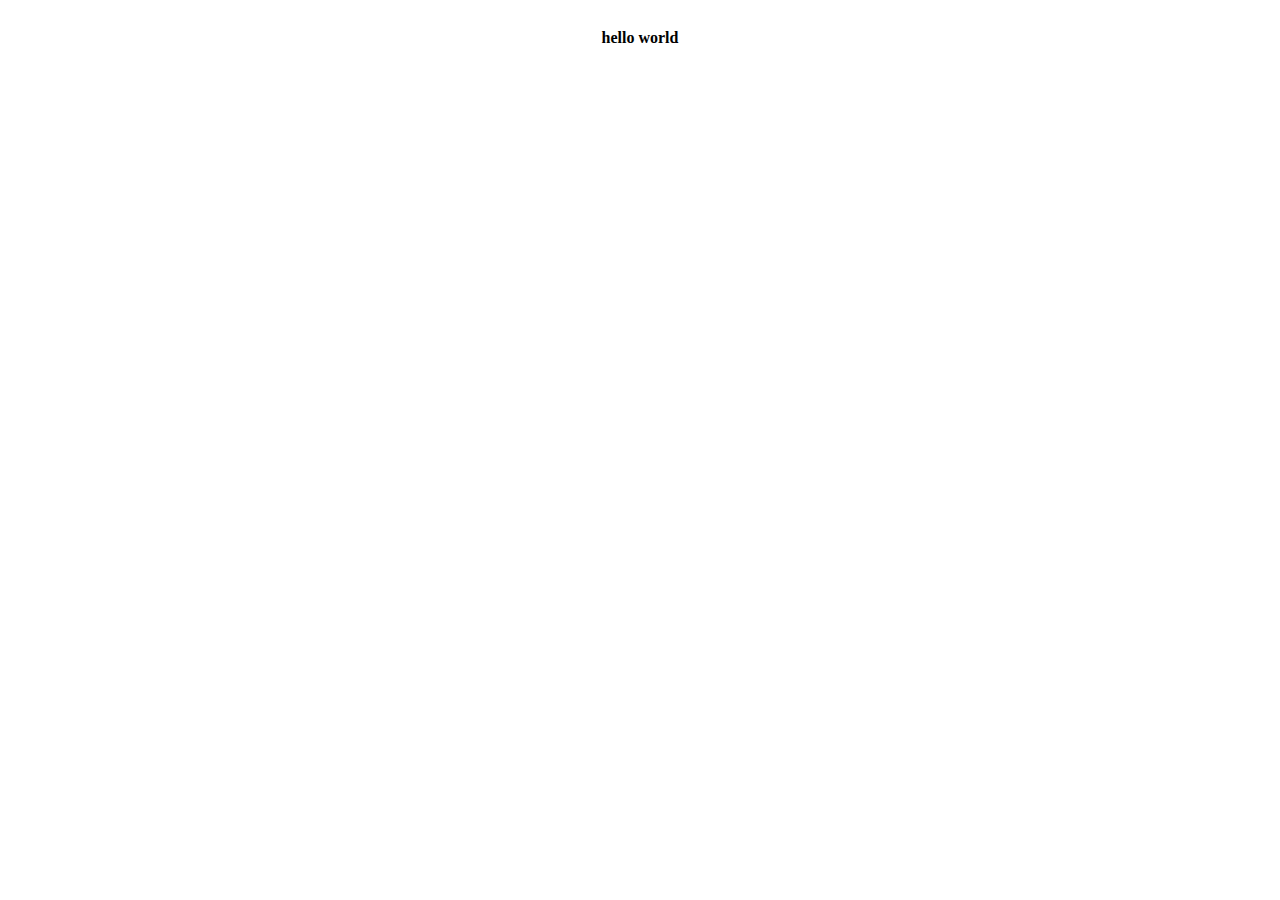
==== index.html @ 14bd4631 "first commit" ====
<!DOCTYPE html>
<html lang="en">
<head>
    <meta charset="UTF-8">
    <meta name="viewport" content="width=device-width, initial-scale=1.0">
    <title>Document</title>
</head>
<body style="display: flex;align-items: center;justify-content: center;">
    <div>
        <h4>hello world</h4>
    </div>
</body>
</html>
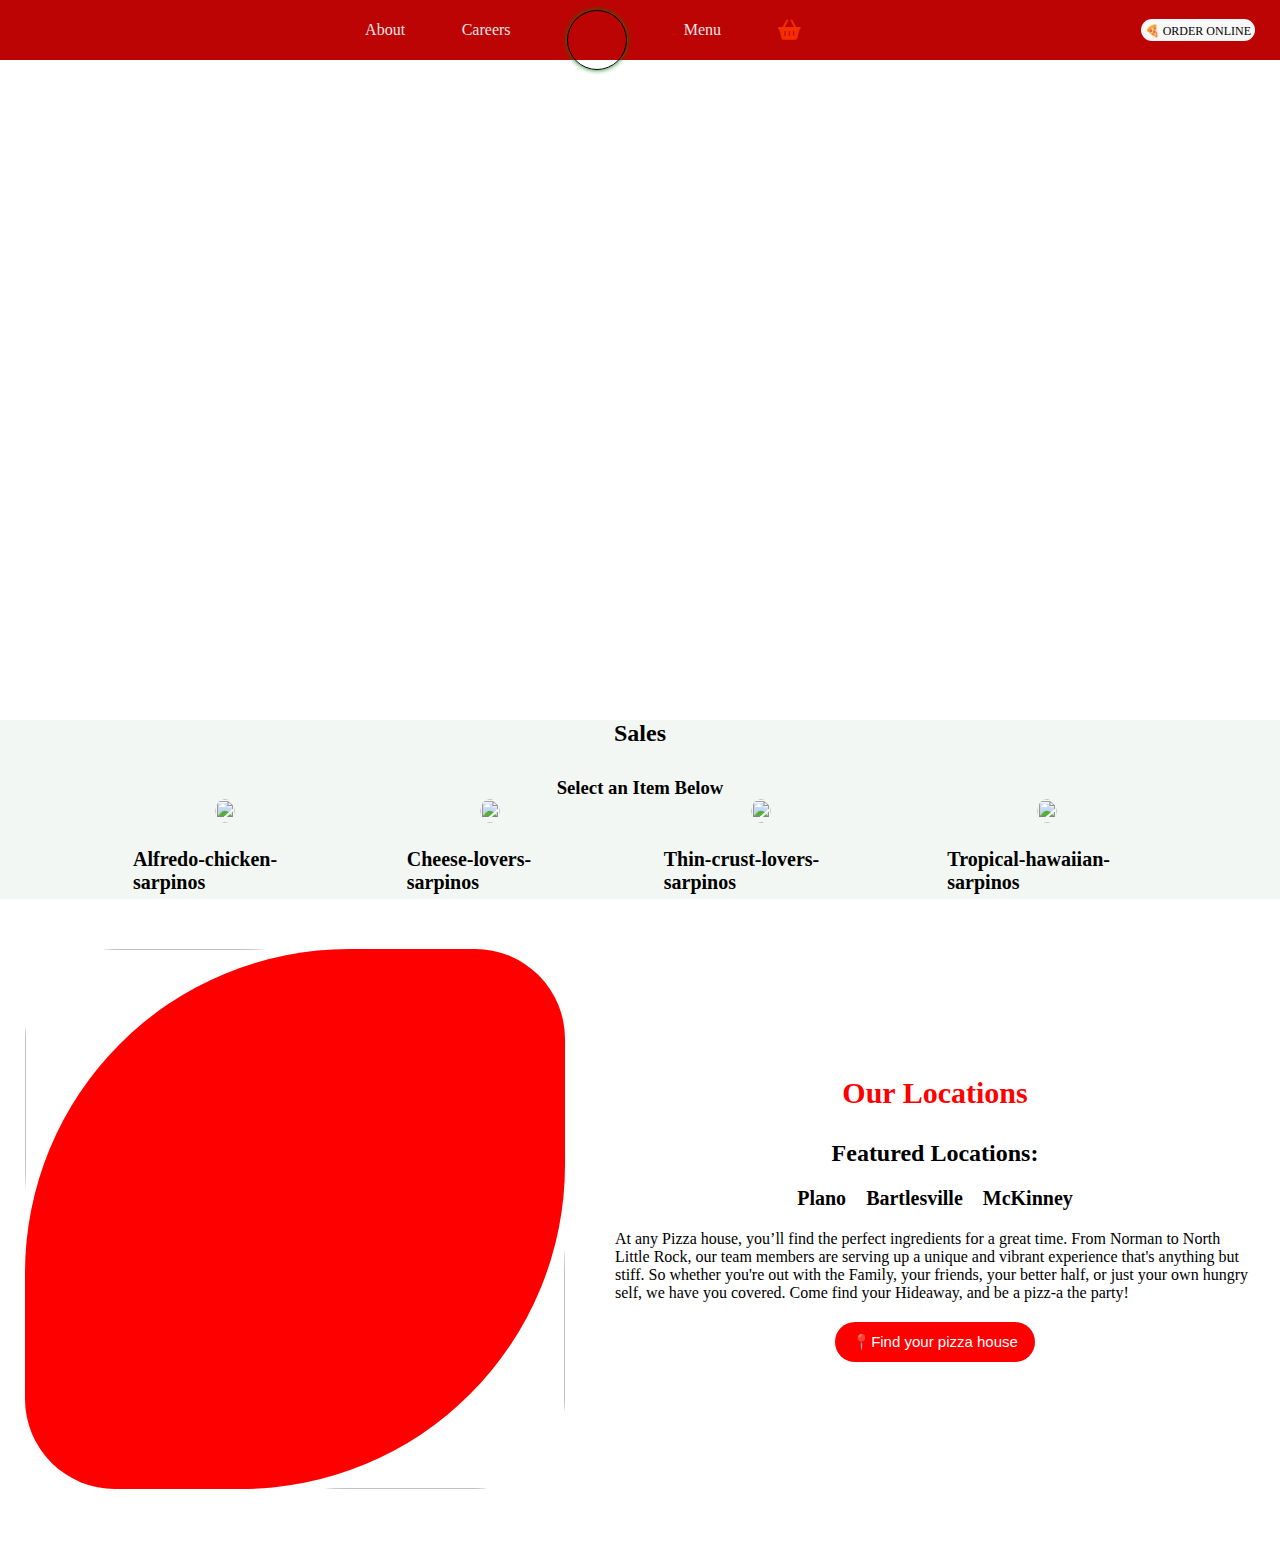
==== commit 3977c666: "Add files via upload" ====
--- a/index.html
+++ b/index.html
@@ -1,13 +1,614 @@
-<!DOCTYPE html>
-<html lang="en">
-<head>
-    <meta charset="UTF-8">
-    <meta name="viewport" content="width=device-width, initial-scale=1.0">
-    <title>Document</title>
-</head>
-<body style="display: flex;align-items: center;justify-content: center;">
-    <div>
-        <h4>hello world</h4>
-    </div>
-</body>
+<!DOCTYPE html>
+<html lang="en">
+<head>
+    <meta charset="UTF-8">
+    <meta name="viewport" content="width=device-width, initial-scale=1.0">
+    <title>Document</title>
+    <link rel="stylesheet" href="style.css">
+    <link rel="stylesheet" href="madia.css">
+    <link rel="stylesheet" href="https://cdnjs.cloudflare.com/ajax/libs/font-awesome/6.4.2/css/all.min.css">
+
+</head>
+<body>
+    <header id="header">
+        <nav id="nav">
+            <div></div>
+            <div id="manu"> 
+                <div class="about">About</div>
+                <div class="Careers">Careers</div>
+                <div id="header-cover-image"></div>
+                <div class="Menu">Menu</div>
+                <div id="basket-shopping"><i class="fa-solid fa-basket-shopping basket-shopping"></i></div>
+            </div>
+            <div id="Order">
+                <p3 id="order">🍕 ORDER ONLINE</p3>
+            </div>
+        </nav>
+
+        <div id="basket-shopping1"><i class="fa-solid fa-basket-shopping basket-shopping"></i></div>
+
+        <nav id="nav1">
+            <div id="menu"><i class="fa-solid fa-bars"></i></div>
+            <div id="header-cover-image1"></div>
+            <div id="Order1">
+                <p id="order">🍕 ORDER ONLINE</p>
+                <p id="order1">🍕</p>
+            </div>
+        </nav>
+        <div id="burger-menu">
+                <ul id="burger-menu-container">
+                    <li class="About">About</li>
+                    <li class="Careers">Careers</li>
+                    <li class="Menu">Menu</li>
+                </ul>
+        </div>
+
+        
+
+    </header>
+
+    <main>
+
+        <!-- <div id="basket-container"></div>
+            <div id="titel-Product">
+                <div>
+                    <label for="input-addres">Enter your Address:</label>
+                    <input type="Enter your Address" id="input-addres">
+                </div>
+                <p>Total Prise: <span id="Total-Prise"></span></p>
+                <p>Total quantity: <span id="Total-quantity"></span></p>
+            </div>
+            <div id="empti"></div>
+            <div id="Product-container">
+                <div class="Product-div">
+                    <div class="src-basket"></div>
+                    <p class="name-Product">pizza </p>
+                    <p><span id="prise-Product">25</span>₾</p>
+                    <p class="name-Product">X </p>
+                </div>
+            </div>
+        </div> -->
+
+
+        <!--  -->
+        <section id="menuSection">
+            <h2>Sales</h2>
+            <div id="salepizzamain">
+                <h3>Select an Item Below</h3>
+                <div id="salepizzas">
+                    <div class="salesdiv salesdiv1">
+                        <p id="p"><img src="/image/alfredo-chicken-sarpinos-static.jpg" alt="" class="image"></p>
+                        <p class="name-of-salepizza">Alfredo-chicken-sarpinos</p>
+                    </div>
+                    <div class="salesdiv salesdiv2">
+                        <p id="p"><img src="/image/cheese-lovers-sarpinos-static.jpg" alt="" class="image"></p>
+                        <p class="name-of-salepizza">Cheese-lovers-sarpinos</p>
+                    </div>
+                    <div class="salesdiv salesdiv3">
+                        <p id="p"><img src="/image/thin-crust-lovers-sarpinos-static.jpg" alt="" class="image"></p>
+                        <p class="name-of-salepizza">Thin-crust-lovers-sarpinos</p>
+                    </div>
+                    <div class="salesdiv salesdiv4">
+                        <p id="p"><img src="/image/tropical-hawaiian-sarpinos-static.jpg" alt="" class="image"></p>
+                        <p class="name-of-salepizza">Tropical-hawaiian-sarpinos</p>
+                    </div>
+                </div>
+            </div>
+        </section>
+        <section id="pizzeriaSection">
+            <div id="pizzeriaImg">
+                <img src="/image/pizzeria.gif" alt="">
+            </div>
+            <div id="pizzeriaSectionDiv">
+                <div id="pizzeriaSectionDiv1">
+                    <h1>Our Locations</h1>
+                    <div class="lineDiv2"></div>
+                    <div class="lineDiv2"></div>
+                </div>
+                <h2>Featured Locations:</h2>
+                <div id="pizzeriaSectionDiv2">
+                    <p>Plano</p>
+                    <p>Bartlesville</p>
+                    <p>McKinney</p>
+                </div>
+                <p>At any Pizza house, you’ll find the perfect ingredients for a great time.  From Norman to North Little Rock, our team members are serving up a unique and vibrant experience that's anything but stiff. So whether you're out with the Family, your friends, your better half, or just your own hungry self, we have you covered. Come find your Hideaway, and be a pizz-a the party!</p>
+                <button>📍Find your pizza house</button>
+            </div>
+        </section>
+
+        <!-- manu -->
+        <div id="main-manu-div">
+            <aside id="menu-choice">
+                <ul>
+                    <li id="all-mapping">All</li>
+                    <li id="vegetarian-mapping">Vegetarian</li>
+                    <li id="fasting-mapping">Fasting Food</li>
+                    <li id="create-your-own">Create your own</li>
+                </ul>
+            </aside> 
+
+            <aside id="search-container">
+                <div id="prise-sort">
+                    <input id="min-price" type="number" placeholder="min-price">
+                    <input id="max-price" type="number" placeholder="max-prise">
+                    <i style="border: 1px solid black;padding: 3px; border-radius: 5px;" class="fa-solid fa-right-long prise-arrow"></i>
+                </div>
+
+                <div id="search-div">
+                  <input id="search" type="text" placeholder="search">
+                  <i class="fa-solid fa-magnifying-glass search-Btn"></i>
+                </div>
+            </aside>
+            
+            <div id="container-menu">
+
+                <div class="pizza-card">
+                    <div class="pizza-card-img"></div>
+                    <p class="image-url">'url(/image/alfredo-chicken-sarpinos-static.jpg)'</p>
+                    <h1 class="name-of-btn name-of-btn1">Alfredo Chicken Pizza</h1>
+                    <p>Lorem ipsum dolor sit amet consectetur, adipisicing elit. Autem expedita, illum cum excepturi reiciendis voluptate necess</p>
+                    <h4>$<span class="pizza-price prise-of-btn" >30</span></h4>
+                    <div class="card-link-div">
+                        <button class="order">Order</button>
+                        <a href="#" >More info</a>   
+                    </div>
+                </div>
+
+                <div class="pizza-card">
+                    <div class="pizza-card-img"></div>
+                    <p class="image-url">'url(/image/BLT-sarpinos-static.jpg)'</p>
+                    <h1 class="name-of-btn name-of-btn1">BLT Pizza</h1>
+                    <p>Lorem ipsum dolor sit amet consectetur, adipisicing elit. Autem expedita, illum cum excepturi reiciendis voluptate necess</p>
+                    <h4>$<span class="pizza-price prise-of-btn">20</span></h4>
+                    <div class="card-link-div">
+                        <button class="order">Order</button>
+                        <a href="#">More info</a>   
+                    </div>
+
+                </div>
+
+                <div class="pizza-card">
+                    <div class="pizza-card-img"></div>
+                    <p class="image-url">'url(/image/cheese-bonanza-sarpinos-static.jpg)'</p>
+                    <h1 class="name-of-btn name-of-btn1">Cheese Bonanza Pizza</h1>
+                    <p>Lorem ipsum dolor sit amet consectetur, adipisicing elit. Autem expedita, illum cum excepturi reiciendis voluptate necess</p>
+                    <h4>$<span class="pizza-price prise-of-btn">50</span></h4>
+                    <div class="card-link-div">
+                        <button class="order">Order</button>
+                        <a href="#">More info</a>   
+                    </div>
+
+                </div>
+
+                <div class="pizza-card">
+                    <div class="pizza-card-img"></div>
+                    <p class="image-url">'url(/image/cheese-lovers-sarpinos-static.jpg)'</p>
+                    <h1 class="name-of-btn name-of-btn1">Cheese Lovers Pizza</h1>
+                    <p>Lorem ipsum dolor sit amet consectetur, adipisicing elit. Autem expedita, illum cum excepturi reiciendis voluptate necess</p>
+                    <h4>$<span class="pizza-price prise-of-btn">60</span></h4>
+                    <div class="card-link-div">
+                        <button class="order">Order</button>
+                        <a href="#">More info</a>   
+                    </div>
+                </div>
+
+
+                <div class="pizza-card">
+                    <div class="pizza-card-img"></div>
+                    <p class="image-url">'url(/image/margherita-sarpinos-static.jpg)'</p>
+                    <h1 class="name-of-btn name-of-btn1">Margherita Pizza</h1>
+                    <p>Lorem ipsum dolor sit amet consectetur, adipisicing elit. Autem expedita, illum cum excepturi reiciendis voluptate necess</p>
+                    <h4>$<span class="pizza-price prise-of-btn">40</span></h4>
+                    <div class="card-link-div">
+                        <button class="order">Order</button>
+                        <a href="#">More info</a>   
+                    </div>
+
+                </div>
+
+                <div class="pizza-card">
+                    <div class="pizza-card-img"></div>
+                    <p class="image-url">'url(/image/new-york-deli-sarpinos-static.jpg)'</p>
+                    <h1 class="name-of-btn name-of-btn1">New York Deli Pizza</h1>
+                    <p>Lorem ipsum dolor sit amet consectetur, adipisicing elit. Autem expedita, illum cum excepturi reiciendis voluptate necess</p>
+                    <h4>$<span class="pizza-price prise-of-btn">80</span></h4>
+                    <div class="card-link-div">
+                        <button class="order">Order</button>
+                        <a href="#">More info</a>   
+                    </div>
+
+                </div>
+
+                <div class="pizza-card">
+                    <div class="pizza-card-img"></div>
+                    <p class="image-url">'url(/image/ranch-style-chicken-sarpinos-static.jpg)'</p>
+                    <h1 class="name-of-btn name-of-btn1">Ranch Style Chicken Pizza</h1>
+                    <p>Lorem ipsum dolor sit amet consectetur, adipisicing elit. Autem expedita, illum cum excepturi reiciendis voluptate necess</p>
+                    <h4>$<span class="pizza-price prise-of-btn">50</span></h4>
+                    <div class="card-link-div">
+                        <button class="order">Order</button>
+                        <a href="#">More info</a>   
+                    </div>
+
+                </div>
+
+                <div class="pizza-card">
+                    <div class="pizza-card-img"></div>
+                    <p class="image-url">'url(/image/santorini-sarpinos-static.jpg)'</p>
+                    <h1 class="name-of-btn name-of-btn1">Santorini Pizza</h1>
+                    <p>Lorem ipsum dolor sit amet consectetur, adipisicing elit. Autem expedita, illum cum excepturi reiciendis voluptate necess</p>
+                    <h4>$<span class="pizza-price prise-of-btn">35</span></h4>
+                    <div class="card-link-div">
+                        <button class="order">Order</button>
+                        <a href="#">More info</a>   
+                    </div>
+
+                </div>
+
+                <div class="pizza-card">
+                    <div class="pizza-card-img"></div>
+                    <p class="image-url">'url(/image/sorrento-delight-sarpinos-static.jpg)'</p>
+                    <h1 class="name-of-btn name-of-btn1">Sorrento Delight Pizza</h1>
+                    <p>Lorem ipsum dolor sit amet consectetur, adipisicing elit. Autem expedita, illum cum excepturi reiciendis voluptate necess</p>
+                    <h4>$<span class="pizza-price prise-of-btn">60</span></h4>
+                    <div class="card-link-div">
+                        <button class="order">Order</button>
+                        <a href="#">More info</a>   
+                    </div>
+
+                </div>
+
+                <div class="pizza-card">
+                    <div class="pizza-card-img"></div>
+                    <p class="image-url">'url(/image/thin-crust-lovers-sarpinos-static.jpg)'</p>
+                    <h1 class="name-of-btn name-of-btn1">Thin Crust Lovers Pizza</h1>
+                    <p>Lorem ipsum dolor sit amet consectetur, adipisicing elit. Autem expedita, illum cum excepturi reiciendis voluptate necess</p>
+                    <h4>$<span class="pizza-price prise-of-btn">25</span></h4>
+                    <div class="card-link-div">
+                        <button class="order">Order</button>
+                        <a href="#">More info</a>   
+                    </div>
+
+                </div>
+
+                <div class="pizza-card">
+                    <div class="pizza-card-img"></div>
+                    <p class="image-url">'url(/image/tropical-hawaiian-sarpinos-static.jpg)'</p>
+                    <h1 class="name-of-btn name-of-btn1">Tropical Hawaiian Pizza</h1>
+                    <p>Lorem ipsum dolor sit amet consectetur, adipisicing elit. Autem expedita, illum cum excepturi reiciendis voluptate necess</p>
+                    <h4>$<span class="pizza-price prise-of-btn">55</span></h4>
+                    <div class="card-link-div">
+                        <button class="order">Order</button>
+                        <a href="#">More info</a>   
+                    </div>
+
+                </div>
+
+                <div class="pizza-card">
+                    <div class="pizza-card-img" ></div>
+                    <p class="image-url">'url(/image/vegetarian-sarpinos-static.jpg)'</p>
+                    <h1 class="name-of-btn name-of-btn1">Vegetarian Pizza</h1>
+                    <p>Lorem ipsum dolor sit amet consectetur, adipisicing elit. Autem expedita, illum cum excepturi reiciendis voluptate necess</p>
+                    <h4>$<span class="pizza-price prise-of-btn">25</span></h4>
+                    <div class="card-link-div">
+                        <button class="order">Order</button>
+                        <a href="#">More info</a>   
+                    </div>
+
+                </div>
+            </div> 
+        </div>
+        <div id="pizza-description-container">
+            <div id="img-description"></div>
+
+            <div id="description-intro">
+               <h1 id="name-description" class="name-of-btn">dhbjshdcb </h1>
+                
+               <p id="title-description" >Lorem ipsum dolor sit amet consectetur adipisicing elit. Cumque incidunt porro, quo ullam temporibus placeat eius eligendi voluptatem quia quod amet. Totam expedita tempora, volup</p>
+                
+                <h4>Price: <span id="desc-price" class="prise-of-btn">55555</span></h4>
+
+                <div id="pizza-size">
+                    <div class="pizza-zoom">8</div>
+                    <div class="pizza-zoom">10</div>
+                    <div class="pizza-zoom">12</div>
+                </div>
+
+                <ul id="pizza-description-lists">
+                    <li>Calories: <span id="Calories">300</span> Cals</li>
+                    <li>Fat Cals: <span id="fat-cals">148.33</span> Cals</li>
+                    <li>Saturated Cals: <span id="saturated-cals">55</span> Cals</li>
+                    <li>Saturated Fat: <span id="saturated-fat">0.4</span> g</li>
+                    <li>Trans Fat: <span id="trans-fat">8</span> g</li>
+                </ul>  
+                <p><button id="order-btn" class="order">Order</button></p>
+                <p class="image-url"></p>
+            </div>
+        </div>
+        <!-- ///////////create-own-container///////// -->
+        <div id="create-own-container">
+            <div id="dough">
+    
+                 <div id="lori-div">
+                    <img class="lori lori1" src="/image/ingredients - lori.png" alt="">
+                    <img class="lori lori2" src="/image/ingredients - lori.png" alt="">
+                    <img class="lori lori3" src="/image/ingredients - lori.png" alt="">
+                    <img class="lori lori4" src="/image/ingredients - lori.png" alt="">
+                    <img class="lori lori5" src="/image/ingredients - lori.png" alt="">
+                 
+                </div>  
+    
+                <div id="mashroom-div">
+                    <img class="mashroom mashroom1" src="/image/ingredients -mashroom.png" alt="">
+                    <img class="mashroom mashroom2" src="/image/ingredients -mashroom.png" alt="">
+                    <img class="mashroom mashroom3" src="/image/ingredients -mashroom.png" alt="">
+                    <img class="mashroom mashroom4" src="/image/ingredients -mashroom.png" alt="">
+                    <img class="mashroom mashroom5" src="/image/ingredients -mashroom.png" alt="">
+    
+                </div>
+    
+                <div id="peperoni-div">
+                    <img class="peperoni peperoni1" src="/image/ingredients -meet.png" alt="">
+                    <img class="peperoni peperoni2" src="/image/ingredients -meet.png" alt="">
+                    <img class="peperoni peperoni3" src="/image/ingredients -meet.png" alt="">
+                    <img class="peperoni peperoni4" src="/image/ingredients -meet.png" alt="">
+                    
+                </div>
+    
+                <div id="tomato-div">
+                    <img class="tomato tomato1" src="/image/ingredients -tomato.png" alt="">
+                    <img class="tomato tomato2" src="/image/ingredients -tomato.png" alt="">
+                    <img class="tomato tomato3" src="/image/ingredients -tomato.png" alt="">
+                    <img class="tomato tomato4" src="/image/ingredients -tomato.png" alt="">
+                    <img class="tomato tomato5" src="/image/ingredients -tomato.png" alt="">
+                    <img class="tomato tomato6" src="/image/ingredients -tomato.png" alt="">
+                    <img class="tomato tomato7" src="/image/ingredients -tomato.png" alt="">
+                    <img class="tomato tomato8" src="/image/ingredients -tomato.png" alt="">
+                </div>
+    
+                <div id="vegetable-div">
+                    <img class="vegetable vegetable1" src="/image/ingredients -vegetable.png" alt="">
+                    <img class="vegetable vegetable2" src="/image/ingredients -vegetable.png" alt="">
+                    <img class="vegetable vegetable3" src="/image/ingredients -vegetable.png" alt="">
+                    <img class="vegetable vegetable4" src="/image/ingredients -vegetable.png" alt="">
+                    <img class="vegetable vegetable5" src="/image/ingredients -vegetable.png" alt="">
+                </div>
+    
+                <div id="onion-div">
+                    <img class="onion onion1" src="/image/ingredients -onion.png" alt="">
+                    <img class="onion onion2" src="/image/ingredients -onion.png" alt="">
+                    <img class="onion onion3" src="/image/ingredients -onion.png" alt="">
+                    <img class="onion onion4" src="/image/ingredients -onion.png" alt="">
+                    <img class="onion onion5" src="/image/ingredients -onion.png" alt="">
+                </div>
+    
+    
+                <div id="oregano-div">
+                    <img class="oregano oregano1" src="/image/ingredients -oregano.png" alt="">
+                    <img class="oregano oregano2" src="/image/ingredients -oregano.png" alt="">
+                    <img class="oregano oregano3" src="/image/ingredients -oregano.png" alt="">
+                    <img class="oregano oregano4" src="/image/ingredients -oregano.png" alt="">
+                    <img class="oregano oregano5" src="/image/ingredients -oregano.png" alt="">
+                    <img class="oregano oregano6" src="/image/ingredients -oregano.png" alt="">
+                </div>
+    
+            </div>
+    
+            <div id="check-ingredients">
+    
+                <h2>Total prise: <span id="total-ingredient-prise" >0</span> $</h2>
+                <div>
+                    <input class="ingredients-check" id="peperoniInp" type="checkbox" value="1">
+                    <label for="peperoniInp">Peperoni <span>10</span>$</label>
+                </div>
+               
+                <div>
+                    <input class="ingredients-check" id="hamInp" type="checkbox"  value="2">
+                    <label for="hamInp">Ham <span>9</span>$</label>
+                </div>
+               
+                <div>
+                    <input class="ingredients-check" id="tomatoinp" type="checkbox"  value="3">
+                    <label for="tomatoinp">Tomato <span>3</span>$</label>
+                </div>
+                
+                <div>
+                    <input class="ingredients-check" id="vegetableInp" type="checkbox"  value="4">
+                    <label for="vegetableInp">Vegetables <span>2</span>$</label>
+                </div>
+               
+                <div>
+                    <input class="ingredients-check" id="onionIpn" type="checkbox"  value="5">
+                    <label for="onionIpn">Onion <span>1</span>$</label>
+                </div>
+                
+                <div>
+                    <input class="ingredients-check" id="mashroomInp" type="checkbox"  value="6">
+                    <label for="mashroomInp">Mashrooms <span>3</span>$</label> 
+                </div>
+                
+                <div>
+                    <input class="ingredients-check" id="oreganoInp" type="checkbox"  value="7">
+                    <label for="oreganoInp">Oregano <span>2</span>$</label>   
+                </div>
+                
+                <button>Order</button>
+    
+            </div>
+        </div>
+        <!-- about ----------------------------------------------------------------------------->
+
+        <div id="about-container">
+            <div id="restourant-about">
+                <h1>PIZZA HOUSE</h1>
+                <div>
+                    <div id="img-tbilisi-rest"></div>
+                    <h3>Tbilisi</h3>
+                    <p> <i class="fa-solid fa-location-dot"></i> Georgia,Tbilisi, Chavchavadze Avenue #2</p>
+                    <p><i class="fa-solid fa-mobile-screen-button"></i> +995 555 777 777</p> 
+                </div>
+                <hr class="hr">
+                <div>
+                    <div id="img-kutaisi-rest"></div>
+                    <h3>Kutaisi</h3>
+                    <p> <i class="fa-solid fa-location-dot"></i> Georgia,Kutaisi,Rustaveli Avenue #10</p>
+                    <p><i class="fa-solid fa-mobile-screen-button"></i> +995 555 333 333</p> 
+                </div>
+            </div>
+            <div>
+              <iframe src="https://www.google.com/maps/embed?pb=!1m18!1m12!1m3!1d2975.936319036794!2d44.767795276557166!3d41.76503077248505!2m3!1f0!2f0!3f0!3m2!1i1024!2i768!4f13.1!3m3!1m2!1s0x40446dbdf10984ed%3A0x8cbb1b6cfae77c7e!2sPizza%20house!5e0!3m2!1sen!2sge!4v1726158960981!5m2!1sen!2sge" width="600" height="550" class="map-rest" style="border:0;" allowfullscreen="" loading="lazy" referrerpolicy="no-referrer-when-downgrade"></iframe>
+            </div>
+        </div> 
+
+
+
+        <!-- careers -->
+        <section id="careers">
+            <div id="container1-carees">
+                <div id="titel">
+                    <h2>why us?</h2>
+                </div>
+                <div id="Six-reasons">
+                    <div class="reason reason1">
+                        <img src="/image/reason1.png" alt="reason1">
+                        <h4>Lorem ipsum dolor sit.</h4>
+                        <hr>
+                        <p> Lorem ipsum dolor sit amet consectetur, adipisicing elit. 
+                            Lorem ipsum dolor sit amet.
+                            Lorem ipsum dolor sit amet consectetur, adipisicing elit. 
+                            Lorem ipsum dolor sit amet.
+                            Lorem ipsum dolor sit amet consectetur, adipisicing elit. 
+                            Lorem ipsum dolor sit amet.
+                        </p>
+                    </div>
+                    <div class="reason reason2">
+                        <img src="/image/reason1.png" alt="reason1">
+                        <h4>Lorem ipsum dolor sit.</h4>
+                        <hr>
+                        <p> Lorem ipsum dolor sit amet consectetur, adipisicing elit. 
+                            Lorem ipsum dolor sit amet.
+                            Lorem ipsum dolor sit amet consectetur, adipisicing elit. 
+                            Lorem ipsum dolor sit amet.
+                            Lorem ipsum dolor sit amet consectetur, adipisicing elit. 
+                            Lorem ipsum dolor sit amet.
+                        </p>
+                    </div>
+                    <div class="reason reason3">
+                        <img src="/image/reason1.png" alt="reason1">
+                        <h4>Lorem ipsum dolor sit.</h4>
+                        <hr>
+                        <p> Lorem ipsum dolor sit amet consectetur, adipisicing elit. 
+                            Lorem ipsum dolor sit amet.
+                            Lorem ipsum dolor sit amet consectetur, adipisicing elit. 
+                            Lorem ipsum dolor sit amet.
+                            Lorem ipsum dolor sit amet consectetur, adipisicing elit. 
+                            Lorem ipsum dolor sit amet.
+                        </p>
+                    </div>
+                    <div class="reason reason4">
+                        <img src="/image/reason1.png" alt="reason1">
+                        <h4>Lorem ipsum dolor sit.</h4>
+                        <hr>
+                        <p> Lorem ipsum dolor sit amet consectetur, adipisicing elit. 
+                            Lorem ipsum dolor sit amet.
+                            Lorem ipsum dolor sit amet consectetur, adipisicing elit. 
+                            Lorem ipsum dolor sit amet.
+                            Lorem ipsum dolor sit amet consectetur, adipisicing elit. 
+                            Lorem ipsum dolor sit amet.
+                        </p>
+                    </div>
+                    <div class="reason reason5">
+                        <img src="/image/reason1.png" alt="reason1">
+                        <h4>Lorem ipsum dolor sit.</h4>
+                        <hr>
+                        <p> Lorem ipsum dolor sit amet consectetur, adipisicing elit. 
+                            Lorem ipsum dolor sit amet.
+                            Lorem ipsum dolor sit amet consectetur, adipisicing elit. 
+                            Lorem ipsum dolor sit amet.
+                            Lorem ipsum dolor sit amet consectetur, adipisicing elit. 
+                            Lorem ipsum dolor sit amet.
+                        </p>
+                    </div>
+                    <div class="reason reason6">
+                        <img src="/image/reason1.png" alt="reason1">
+                        <h4>Lorem ipsum dolor sit.</h4>
+                        <hr>
+                        <p> Lorem ipsum dolor sit amet consectetur, adipisicing elit. 
+                            Lorem ipsum dolor sit amet.
+                            Lorem ipsum dolor sit amet consectetur, adipisicing elit. 
+                            Lorem ipsum dolor sit amet.
+                            Lorem ipsum dolor sit amet consectetur, adipisicing elit. 
+                            Lorem ipsum dolor sit amet.
+                        </p>
+                    </div>
+                </div>
+            </div>
+
+            <div id="container2-carees">
+                <div id="child-container">
+                    <div class="team team1"></div>
+                    <div class="team team2"></div>
+                    <div class="team team3"></div>
+                    <div class="team team4"></div>
+                    <div class="team team5"></div>
+                    <div class="team team6"></div>
+                    <div class="team team7"></div>
+                    <div class="team team8"></div>
+                    <div class="team team9"></div>
+                    <div class="team team10"></div>
+                    <div class="team team11"></div>
+                    <div class="team team12"></div>
+                    <div class="team team13"></div>
+                    <div class="team team14"></div>
+                    <div class="team team15"></div>
+                </div>
+            </div>
+
+            <div id="container3-carees">
+
+                <form id="form-caree">
+                    <input type="text" placeholder="Name:" id="input-Name" class="input">
+                    <input type="text" placeholder="Surname" id="input-Surname" class="input">
+                    <input type="text" placeholder="Phone" id="input-Phone" class="input">
+                    <input type="email" placeholder="email" id="input-email" class="input">
+                    <input type="file"  id="input-file">
+                </form>
+
+                <div id="user-date">
+                    <p>User name: <span id="user-name" class="user"> . . .</span></p>
+                    <p>User surname: <span id="user-surname" class="user"> . . .</span></p>
+                    <p>User Phone: <span id="user-phone" class="user"> . . .</span></p>
+                    <p>User Email: <span id="user-email" class="user"> . . .</span></p>
+                    <button id="career-btn">Submit</button>
+
+                </div>
+
+            </div>
+
+        </section>
+    </main>
+    <footer>
+        <!-- <div id="reg2">
+
+        </div>    
+        <div id="register">
+            <div id="footinput">
+                <div>
+                    <input type="text" placeholder="First Name" id="frstnm">
+                </div>
+                <div>
+                    <input type="text" placeholder="Last Name" id="lstnm">
+                </div>
+                <div>
+                    <input type="email" placeholder="Email:" id="">
+            </div>
+            <button id="btn">Sign Up</button>
+        </div>
+    </footer> -->
+
+
+    
+    <script src="https://kit.fontawesome.com/f92b8a59a0.js" crossorigin="anonymous"></script>
+    <script src="script.js"> </script>
+</body>
 </html>--- a/style.css
+++ b/style.css
@@ -0,0 +1,1390 @@
+@import url('https://fonts.googleapis.com/css2?family=Lilita+One&display=swap');
+
+*{
+    margin: 0;
+    padding: 0;
+    box-sizing: border-box;
+}
+
+body{
+    width: 100%;
+    display: flex;
+    flex-direction: column;
+    align-items: center;
+    /* justify-content:space-around; */
+}
+
+main{
+    width: 100%;
+    display: flex;
+    flex-direction: column;
+    justify-content: center;
+    align-items: center;
+    /* margin: 20px; */
+    /* max-width:1200px; */
+}
+/* sylt header */
+
+#header{
+    background-image: url(/image/pizzeria.gif);
+    background-position:bottom;
+    background-repeat: no-repeat;
+    background-size: cover;
+    height: 80vh;
+    width: 100%;
+    position: relative;
+    
+}
+
+/*  */
+
+
+
+#nav{
+    display: flex;
+    align-items: center;
+    justify-content:space-between;
+    background-color: #bd0404;
+    padding:0 25px;
+    /* position: relative;
+    height: 9vh; */
+    /* display: none; */
+}
+
+#manu{
+    width: 40%;
+    display: flex;
+    align-items: center;
+    justify-content: space-around;
+    color: #e7e4e3;
+    /* gap: 30px; */
+}
+
+.about{
+    cursor: pointer;
+}
+
+.Careers{
+    cursor: pointer;
+}
+
+.Menu{
+    cursor: pointer;
+}
+
+#header-cover-image{
+    cursor: pointer;
+}
+
+#basket-shopping{
+    color: #ffffff;
+    cursor: pointer;
+}
+
+#basket-shopping1{
+    cursor: pointer;
+    position: absolute;
+    right: 15px;
+    top: 70px;
+    color: #ffffff;
+    font-size: 30px;
+    display: none;
+}
+
+/* .basket-shopping{
+    color: #ffffff;
+} */
+
+
+
+#Order{
+    padding:2px;
+    background-color: #f8f8f8;
+    cursor: pointer;
+    border-radius: 2rem;
+    transition: 0.5s;
+}
+
+#Order:hover{
+    transform: scale(1.1);
+    box-shadow: 2px 2px 10px #008000;
+}
+
+#order{
+    margin: 2px;
+    cursor: pointer;
+    font-size: 12px;
+}
+
+#order1{
+    margin: 2px;
+    cursor: pointer;
+    font-size: 12px;
+    display: none;
+}
+
+#header-cover-image{
+    width: 60px;
+    height: 60px;
+    background-image: url(/image/logo1.png);
+    background-repeat: no-repeat;
+    background-position:center;
+    background-size: cover;
+    transform: translateY(10px);
+    border: 1px solid black;
+    box-shadow: 0 0 5px #008000;
+    border-radius: 50%;
+    transition:transform 0.5s;
+    cursor: pointer;
+}
+
+#header-cover-image:hover{
+    transform: translateY(5px);
+    border: 2px solid #008000;
+    box-shadow: 0 0 5px #008000;
+    border-radius: 50%;
+}
+
+/* nav1 */
+#nav1{
+    display: flex;
+    align-items: center;
+    justify-content:space-between;
+    background-color: #bd0404;
+    padding:0 25px;
+    
+    display: none;
+}
+
+
+
+/* bascket */
+
+#basket-container{
+    width: 100%;
+    background-color: #e7e4e3;
+    display: flex;
+    flex-direction: column;
+    display: none;
+
+}
+
+#titel-Product{
+    display: flex;
+    width: 100%;
+    align-items: center;
+    justify-content: space-around;
+    margin: 10px;
+
+
+}
+
+.Product-div{
+    margin: 10px 0;
+    display: flex;
+    align-items: center;
+    gap: 50px;
+    width: 100%;
+    /* height: 100px; */
+    /* justify-content:space-evenly; */
+}
+
+#empti{
+    margin: 5px 0;
+    width: 100%;
+    height: 5vh;
+    background-color: #000000;
+}
+
+
+#Product-container .Product-div img{
+    width: 10%;
+}
+
+
+.src-basket{
+    background-image: url(/image/cheese-bonanza-sarpinos-static.jpg);
+    background-position: center;
+    background-size: cover;
+    background-repeat: no-repeat;
+    width: 20px;
+    height: 20px;
+}
+
+
+
+/*  */
+
+#burger-menu{
+    display: none;
+}
+
+
+#burger-menu-container{
+    display: flex;
+    flex-direction: column;
+    gap: 10px;
+    position: absolute;
+    left: 0;
+    top: 60px;
+    left: 8px;
+    background-color: hsl(0, 0%, 100%);
+    padding: 7px 14px;
+    list-style: none;
+    width: 100px;
+    text-align: start;
+    
+}
+
+/* #burger-menu-container li{
+    color: #681b0a;
+} */
+
+
+#burger-menu-container li{
+    padding: 5px;
+    background-color: #e2b8af;
+
+    border-radius: 2px;
+    color: #681b0a;
+}
+#menu{
+    color: #0c0404;
+    font-size: 15px;
+    padding: 4px;
+    border-radius: 1px;
+    background-color: hsl(0, 0%, 100%);
+}
+
+#menu:hover{
+    transform: scale(1.1);
+    box-shadow: 2px 2px 5px #008000;
+}
+
+#header-cover-image1{
+    width: 60px;
+    height: 60px;
+    background-image: url(/image/logo1.png);
+    background-repeat: no-repeat;
+    background-position:center;
+    background-size: cover;
+    margin-left:30px;
+    transform: translateY(10px);
+    border: 1px solid black;
+    box-shadow: 0 0 5px #008000;
+    border-radius: 50%;
+    transition:transform 0.5s;
+    cursor: pointer;
+}
+
+#header-cover-image1:hover{
+    transform: translateY(5px);
+    border: 2px solid #008000;
+    box-shadow: 0 0 5px #008000;
+    border-radius: 50%;
+}
+
+#Order1{
+    padding:2px;
+    background-color: #f8f8f8;
+    cursor: pointer;
+    border-radius: 2rem;
+    transition: 0.5s;
+}
+
+#Order1:hover{
+    transform: scale(1.1);
+    box-shadow: 2px 2px 10px #008000;
+}
+
+#order1{
+    margin: 2px;
+    cursor: pointer;
+    font-size: 12px;
+}
+
+/* main section */
+#menuSection{
+    width: 100%;
+    display: flex;
+    flex-direction: column;
+    align-items: center;
+    justify-content: center;
+    gap: 30px;
+    background-color: #d9e7d953;
+    margin-top:0;
+    /* display: none; */
+}
+
+
+#salepizzas{
+    width: 80%;
+    display: flex;
+    /* flex-wrap: wrap; */
+    align-self: center;
+    gap: 80px;
+}
+
+#salepizzas .salesdiv{
+    display: flex;
+    align-items: center;
+    flex-direction: column;
+    gap: 20px;
+}
+
+#salepizzas .salesdiv .name-of-salepizza{
+    margin: 5px;
+    font-weight: 900;
+    font-size: 20px;
+}
+
+#p{
+    overflow: hidden;
+    border-radius: 50%;
+}
+
+#menuSection #salepizzamain .image{
+    width: 100%;
+    height: 100%;
+    border-radius: 70%;
+    transition: 0.5s;
+}
+
+#menuSection #salepizzamain{
+    width: 100%;
+    display: flex;
+    flex-direction: column;
+    align-items: center;
+    justify-content: center;
+}
+
+#menuSection #salepizzamain .image:hover{
+    transform: scale(1.1);
+
+}
+/* main-about-seqtion */
+
+#pizzeriaSection{
+    margin: 50px;
+    display: flex;
+    width: 100%;
+    height: 60vh;
+    justify-content:space-around;
+    align-items: center;
+    /* display: none; */
+}
+#pizzeriaSectionDiv{
+    display: flex;
+    flex-direction: column;
+    align-items: center;
+    justify-content: center;
+    width: 50%;
+    height: 60vh;
+}
+#pizzeriaSectionDiv1{
+    display: flex;
+    flex-direction: column;
+    justify-content: center;
+    gap: 5px;
+}
+#pizzeriaSectionDiv1 h1{
+    font-size: 30px;
+    font-weight: bold;
+    color:red;
+}
+#pizzeriaSectionDiv2{
+    display: flex;
+    align-items: center;
+    gap:20px;
+}
+#pizzeriaSectionDiv2 p{
+    font-size: 20px;
+    font-weight: bold;
+}
+#pizzeriaSectionDiv{
+    display: flex;
+    flex-direction: column;
+    gap: 20px;
+}
+#pizzeriaSectionDiv button{
+    width: 200px;
+    height: 40px;
+    border: none;
+    border-radius: 20px;
+    color:white;
+    background-color: red;
+    font-size: 15px;
+    cursor: pointer;
+}
+#pizzeriaSectionDiv2 p{
+    cursor: pointer;
+}
+
+#pizzeriaImg{
+    width: 60vh;
+    height: 60vh;
+    background-color: red;
+    border-radius: 60% 90px 60% 90px;
+}
+#pizzeriaImg img{
+    width: 60vh;
+    height: 60vh;
+    border-radius: 90px 60% 90px 60%;
+}
+/*  */
+
+
+/* /  ---------------------------------------------------------------------- */
+/* about */
+
+#about-container{
+    margin-top: 100px;
+    width: 100%;
+    display: flex;
+    justify-content: center;
+    align-items: center;
+    gap: 100px;
+    display: none;
+}
+
+#about-container h1{
+    font-family: "Lilita One", sans-serif;
+    font-size: 50px;
+    margin-bottom: 20px;
+    color: #076316;
+}
+
+#restourant-about{
+    display: flex;
+    flex-direction: column;
+    gap: 30px;
+    justify-content: space-between;
+    font-family: "Lilita One", sans-serif;
+    letter-spacing: 1px;
+    line-height: 30px;
+}
+
+
+#img-tbilisi-rest{
+    height: 200px;
+    width: 200px;
+    background-image:url(/image/pizza-hous-tbilisi.gif);
+    background-position: center;
+    background-size: cover;
+    border-radius: 10px;
+}
+
+#img-kutaisi-rest{
+    height: 200px;
+    width: 200px;
+    background-image:url(/image/pizza-hous-kutais.webp);
+    background-position: center;
+    background-size: cover;
+    border-radius: 10px;
+}
+
+.hr{
+    line-height:5px;
+}
+
+.fa-solid{
+    font-size: 20px;
+    color: #f32f03;
+}
+
+/*  */
+
+
+
+
+/* section  of carees */
+
+#careers{
+    display: flex;
+    flex-direction: column;
+    align-items: center;
+    justify-content: center;
+    gap: 30px;
+    display: none;
+}
+
+
+
+main #careers #container1-carees{
+    display: flex;
+    flex-direction: column;
+    align-items: center;
+    justify-content: center;
+    width: 80%;
+}
+
+main #careers #container1-carees #titel h2{
+    color: #000000;
+}
+
+main #careers #container1-carees #Six-reasons{
+    display: grid;
+    grid-template-columns: repeat(
+        3,1fr
+    );
+    gap: 80px 30px;
+}
+
+main #careers #container1-carees #Six-reasons .reason{
+    display: flex;
+    flex-direction: column;
+    gap: 10px;
+    margin: 10px;
+}
+
+main #careers #container1-carees #Six-reasons .reason2 img{
+    transform: rotate(60deg);
+}
+
+main #careers #container1-carees #Six-reasons .reason3 img{
+    transform: rotate(120deg);
+}
+
+main #careers #container1-carees #Six-reasons .reason4 img{
+    transform: rotate(180deg);
+}
+
+main #careers #container1-carees #Six-reasons .reason5 img{
+    transform: rotate(240deg);
+}
+
+main #careers #container1-carees #Six-reasons .reason6 img{
+    transform: rotate(300deg);
+}
+
+main #careers #container1-carees #Six-reasons .reason hr{
+    width: 50%;
+    align-self: center;
+
+    font-weight: 900;
+    color: #000000;
+}
+
+
+main #careers #container1-carees #Six-reasons .reason img{
+    align-self: center;
+    width: 200px;
+}
+
+main #careers #container1-carees #Six-reasons .reason h4{
+    text-align: center;
+    color: #EF4638;
+}
+
+/*main #carees container2-carees */
+
+main #careers #container2-carees{
+    position: relative;
+    align-self: center;
+    overflow: hidden;
+    width:100%;
+    height: 150px;
+    /* transition: 0.5s ease; */
+}
+
+
+
+
+main #careers #child-container{
+    position: absolute;
+    display: flex;
+    align-items: center;
+    gap: 1px;
+    width:1500px;
+}
+
+
+main #careers #container2-carees #child-container .team{
+    /* background-image: url("/image/team1.jpeg"); */
+    background-position: center;
+    background-size: cover;
+    background-repeat: no-repeat;
+    width: 100%;
+    height: 150px;
+}
+
+main #careers #container2-carees #child-container .team1{
+    background-image: url("/image/team1.jpeg");
+}
+
+main #careers #container2-carees #child-container .team2{
+    background-image: url("/image/Team2.jpg");
+}
+
+main #careers #container2-carees #child-container .team3{
+    background-image: url("/image/Team3.jpeg");
+}
+
+main #careers #container2-carees #child-container .team4{
+    background-image: url("/image/Team4.jpeg");
+}
+
+main #careers #container2-carees #child-container .team5{
+    background-image: url("/image/Team5.jpg");
+}
+
+main #careers #container2-carees #child-container .team6{
+    background-image: url("/image/Team6.jpg");
+}
+
+main #careers #container2-carees #child-container .team7{
+    background-image: url("/image/Team7.jpg");
+}
+main #careers #container2-carees #child-container .team8{
+    background-image: url("/image/Team8.jpg");
+}
+
+main #careers #container2-carees #child-container .team9{
+    background-image: url("/image/Team9.jpg");
+}
+
+main #careers #container2-carees #child-container .team10{
+    background-image: url("/image/Team10.jpg");
+}
+
+main #careers #container2-carees #child-container .team11{
+    background-image: url("/image/Team11.jpg");
+}
+
+main #careers #container2-carees #child-container .team12{
+    background-image: url("/image/Team12.jpg");
+}
+
+main #careers #container2-carees #child-container .team13{
+    background-image: url("/image/Team13.webp");
+}
+
+main #careers #container2-carees #child-container .team14{
+    background-image: url("/image/Team14.jpg");
+}
+
+
+main #careers #container2-carees #child-container .team15{
+    background-image: url("/image/Team15.jpg");
+}
+
+
+/* main #carees #container3-carees */
+
+main #careers #container3-carees{
+    align-self: center;
+    width: 70%;
+    display: flex;
+    align-items: center;
+    justify-content: space-between;
+    /* gap: 200px; */
+    /* flex-wrap: wrap; */
+    margin: 60px 20px;
+}
+
+
+main #careers #container3-carees #form-caree{
+    width: 330px;
+    height: 300px;
+    display: flex;
+    flex-direction: column;
+    gap: 20px;
+    border: 1px solid rgb(202, 13, 13);
+    padding: 40px;
+    border-radius: 10px;
+    background-color: rgb(231, 217, 18);
+}
+
+main #careers #container3-carees #user-date{
+    width: 330px;
+    height: 300px;
+    display: flex;
+    flex-direction: column;
+    justify-content: center;
+    gap: 20px;
+    border: 1px solid rgb(202, 13, 13);
+    padding: 40px;
+    border-radius: 10px;
+    background-color: rgb(231, 217, 18);
+    overflow: hidden;
+}
+
+main #careers #container3-carees #user-date p{
+    color: #000000;
+    text-decoration: underline;
+}
+
+
+main #careers #container3-carees #user-date .user{
+    color: rgb(11, 11, 11);
+    text-transform: capitalize;
+    
+}
+
+
+/* main #careers{
+    display: none;
+} */
+
+/* /////////////********************** MANU****************************** */
+
+/* ------------------------------ */
+/* Menu Conainer */
+/* ------------------------------ */
+#main-manu-div{
+    display: flex;
+    flex-direction: column;
+    align-items: center;
+    justify-content: center;
+    width: 100%;
+    display: none;
+}
+
+/* menu-choice */
+
+
+#menu-choice{
+    width: 40%;
+    background-color: #076316;
+    padding: 15px 20px;
+    border-radius: 10px;
+    color: #ffff;
+    box-shadow: 0px 0px 10px rgb(1, 1, 26);
+}
+
+#menu-choice ul{
+    display: flex;
+    justify-content: space-between;
+    flex-wrap: wrap;
+}
+
+#menu-choice li{
+    list-style: none;
+    cursor: pointer;
+    padding: 5px 10px;
+    font-family: "Lilita One", sans-serif;
+}
+
+#menu-choice li:hover{
+    transform: scale(1.2);
+}
+
+
+/* search-container */
+
+#search-container{
+    padding: 20px;
+    background-color: #24630752;
+    margin: 10px;
+    border-radius: 5px;
+}
+
+#prise-sort input{
+    padding: 10px 15px;
+    border-radius: 10px;
+    border: none;
+    border-bottom: 1px solid black;
+}
+
+#search-div{
+    display: flex;
+    justify-content: center;
+    align-items: center;
+    border: 1px solid black;
+    margin-top: 10px;
+    border-radius: 10px;
+    padding: 5px 10px;
+    gap: 5px;
+
+}
+
+#search-div .fa-solid{
+    font-size: 20px;
+}
+
+#search{
+    width: 100%;
+    padding: 10px;
+    border: none;
+    border-radius: 20px;
+}
+
+
+#container-menu{
+    display: grid;
+    justify-content: center;
+    gap: 20px;
+    grid-template-columns: repeat(auto-fit,minmax(200px,400px));
+    width: 80%;
+}
+
+
+
+.pizza-card{
+    display: flex;
+    flex-direction: column;
+    gap: 5px;
+}
+
+.pizza-card-img{
+    width: 100%;
+    height: 300px;
+    background-color: green;
+    background-position: center;
+    background-size: cover;
+    cursor: pointer;
+    transition: 0.5s;
+}
+
+.pizza-card h1{
+    font-family: "Lilita One", sans-serif;
+    color: #076316;
+    cursor: pointer;
+
+}
+.pizza-card h4{
+    font-family: "Lilita One", sans-serif;
+    font-size: 25px;
+    font-weight: 300;
+    
+}
+
+.pizza-card .card-link-div{
+    width: 70%;
+    display: flex;
+    justify-content: space-between;
+    align-items: center;
+}
+
+.pizza-card .card-link-div button{
+    padding: 5px 20px;
+    background-color: #f32f03;
+    border: none;
+    border-radius: 10px;
+    font-size: 14px;
+    font-weight: 600;
+    cursor: pointer;
+    transition: 0.5s;
+}
+
+.pizza-card .card-link-div button:hover{
+    background-color: #076316;
+    color: #ffff;
+}
+
+.pizza-card .card-link-div a{
+    text-decoration: none;
+    color: #f32f03;
+    font-size: 16px;
+    font-weight: 900;
+}
+
+.pizza-card .card-link-div a:hover{
+    color: #076316;
+    border-bottom: 1px double #076316;
+}
+
+
+/* descriprtion */
+
+/*  */
+
+.image-url{
+    display: none;
+}
+
+#pizza-description-container{
+  display: flex;  
+  justify-content: space-around;
+  align-items: center;
+  gap: 30px;
+  display: none;
+}
+
+#img-description{
+    width: 40%;
+    height: 600px;
+    background-image: url(/img/BLT-sarpinos-static.jpg);
+    background-size:cover;
+    background-position: center;
+    border-radius: 10px;
+    box-shadow: 0px 0px 10px rgb(1, 1, 61);
+}
+
+
+
+#description-intro{
+    display: flex;
+    flex-direction: column;
+    line-height: 30px;
+    gap: 40px;
+    width: 40%;
+}
+
+#description-intro h4{
+    font-size: 25px;
+    font-family: "Lilita One", sans-serif;
+    color: #f32f03;
+    letter-spacing: 1px;
+}
+
+
+#name-description{
+    font-family: "Lilita One", sans-serif;
+    color:  #076316;
+    font-size: 40px;
+}
+
+#title-description{
+    font-size: 20px;
+    width:90%;
+}
+
+#pizza-size{
+    display: flex;
+    gap: 10px;
+}
+
+#pizza-size div{
+    display: flex;
+    justify-content: center;
+    align-items: center;
+    width: 70px;
+    height: 70px;
+    border: 2px solid #076316;
+    border-radius: 50%;
+    font-size: 20px;
+    cursor: pointer;
+    box-shadow: 0px 0px 10px rgb(2, 2, 87);
+    font-family: "Lilita One", sans-serif;
+    
+}
+
+#pizza-size div:hover{
+    border: 2px solid #f32f03;
+    box-shadow: 0px 0px 10px #681b0a;
+}
+
+#pizza-description-lists li{
+    font-weight: 700;
+    list-style: none;
+    font-size: 20px;
+}
+
+#pizza-description-lists span{
+    font-weight: 300;
+}
+
+#order-btn{
+    padding: 5px 30px;
+    background-color: #f32f03;
+    border: none;
+    border-radius: 10px;
+    font-size: 18px;
+    font-weight: 600;
+    cursor: pointer;
+    transition: 0.5s;
+    width: fit-content;
+}
+
+
+
+#order-btn:hover{
+    background-color: #076316;
+    color: #ffff;
+}
+
+/* create your own */
+
+#create-own-container{
+    display: flex;
+    width: 80%;
+    justify-content: space-around;
+    align-items: center;
+    margin-top: 30px;
+    display: none;
+}
+
+#dough{
+    width: 450px;
+    height: 500px;
+    background-image: url(/image/ingredients\ -dough.png);
+    background-repeat: no-repeat;
+    background-position: center;
+    background-size: cover;
+    display: flex;
+    justify-content: center;
+    align-items: center;
+    
+}
+
+#dough div{
+    animation-name: move;
+    animation-duration: 1s;
+}
+
+
+#dough div{
+    opacity: 0;
+    transition: 0.5s;
+}
+
+/* lori */
+#lori-div{
+    opacity: 0;
+    width: 300px;
+    height: 300px;
+    position: relative;
+    z-index: 1;
+}
+
+.lori{
+    width: 100px;
+    position: absolute;
+}
+
+.lori2{
+    bottom: 5px;
+    transform: rotate(91deg);
+}
+
+.lori3{
+    right: 0px;
+}
+
+.lori4{
+    bottom: 0px;
+    right: 16px;
+    transform: rotate(41deg);
+}
+
+.lori5{
+    top: 22%;
+    left: 36%;
+
+}
+
+/* mashroom */
+
+#mashroom-div{
+    position: relative;
+    z-index: 7;
+}
+
+.mashroom{
+    width: 100px;
+    position: absolute;
+}
+
+.mashroom1{
+    left: -250px;
+    bottom: -55px;
+}
+
+.mashroom2{
+    top: 0;
+    right: 0;
+}
+.mashroom3{
+    bottom: 9px;
+    right: 31px;
+}
+.mashroom4{
+    top: -120px;
+    right: 224px;
+}
+.mashroom5{
+    bottom: 45px;
+    right: 107px;
+}
+
+
+
+
+
+
+/* peperoni */
+#peperoni-div{
+
+    z-index: 2;
+    position: relative;
+}
+
+.peperoni{
+    position: absolute;
+    width: 100px;
+}
+
+.peperoni2{
+    top:-200px;
+    right: 106px;
+}
+
+.peperoni3{
+    bottom: -60px;
+    left: -70px;
+    transform: rotate(187deg);
+}
+.peperoni4{
+    top: 65px;
+    left: -206px;
+}
+
+.peperoni1{
+    top: -54px;
+    right: 232px;
+}
+
+/* tomato */
+#tomato-div{
+    position: relative;
+    z-index: 3;
+}
+
+.tomato{
+    position: absolute;
+    width: 80px;
+}
+
+.tomato1{
+    top:0px;
+    right: 0px;
+}
+
+.tomato2{
+    top: 28px;
+    right: 141px;
+}
+
+.tomato3{
+    bottom: 121px;
+    left: -126px;
+}
+
+.tomato4{
+    bottom: 95px;
+    left: -270px;
+}
+
+.tomato5{
+    bottom: -67px;
+    right: 264px;
+}
+
+.tomato6{
+    bottom: 14px;
+    right: 125px;
+}
+
+.tomato7{
+    top: -87px;
+    right: -29px;
+}
+
+.tomato8{
+    top: 81px;
+    right: 62px;
+}
+
+
+
+/* vegetable */
+#vegetable-div{
+    position: relative;
+    z-index: 9;
+}
+
+.vegetable{
+    width: 80px;
+    position: absolute;
+}
+
+.vegetable1{
+    top: -6px;
+    right: 62px;
+}
+.vegetable2{
+    bottom: 120px;
+    right: 176px;
+}
+.vegetable3{
+    top: 76px;
+    right: 181px;
+}
+.vegetable4{
+    top: -123px;
+    right: -14px;
+}
+.vegetable5{
+    top: -57px;
+    right: 176px;
+}
+
+
+/* onion */
+#onion-div{
+    position: relative;
+    z-index: 8;
+}
+
+.onion{
+    width: 60px;
+    position: absolute;
+}
+
+.onion1{
+    top: -60px;
+    right: 0;
+}
+.onion2{
+    bottom: 10px;
+    left: -270px;
+    
+}
+
+.onion3{
+    bottom: -86px;
+    left: -158px;
+}
+
+.onion4{
+    top: -123px;
+    right: 71px;
+}
+
+.onion5{
+    top: -205px;
+    right: 151px;
+}
+
+
+/* oregano */
+#oregano-div{
+    position: relative;
+    z-index: 10;
+}
+
+.oregano{
+    position: absolute;
+    width: 60px;
+}
+
+.oregano1{
+    top: 59px;
+    right: 0px;
+}
+
+.oregano2{
+    top: 20px;
+    right: 198px;
+}
+.oregano3{
+    top: -207px;
+    right: 88px;
+}
+.oregano4{
+    bottom: 45px;
+    right: 248px;
+}
+.oregano5{
+    top: -51px;
+    left: -105px;
+}
+
+.oregano6{
+    top: -102px;
+    left: -208px;
+}
+
+/* check-ingredients */
+
+#check-ingredients{
+    font-size: 20px;
+    font-weight: 600;
+    font-family: "Lilita One", sans-serif;
+    width: 40%;
+    display: flex;
+    flex-direction: column;
+    gap: 10px;
+    
+}
+
+#check-ingredients h2{
+    font-family: "Lilita One", sans-serif;
+    color: #076316;
+    margin-bottom: 20px;
+}
+
+#check-ingredients input{
+    margin: 10px;
+}
+
+#total-ingredient-prise{
+    color: #f32f03;
+}
+
+#check-ingredients button{
+    padding: 5px 30px;
+    background-color: #f32f03;
+    border: none;
+    border-radius: 10px;
+    font-size: 18px;
+    font-weight: 600;
+    cursor: pointer;
+    transition: 0.5s;
+    width: fit-content;
+    margin-top: 10px;
+}
+
+
+
+#check-ingredients button:hover{
+    background-color: #076316;
+    color: #ffff;
+}
+
+
+
+/* footer */
+
+
+footer{
+    align-self: flex-end;
+    margin-top: 20px;
+    width: 100%;
+    /* height: 40vh; */
+    background-color: red;
+    display: flex;
+    flex-direction: column;
+    align-items:center;
+    justify-content:space-between;
+}
+
+#reg2{
+    height: 10vh;
+    width: 100%;
+    background-color: #000000;
+}
+
+
+
+#footinput{
+    display: flex;
+    /* flex-direction: column; */
+    align-items: center;
+    justify-content: center;
+    margin: 10px;
+    padding: 5px;
+}
+
+#footinput div input{
+    background-color: #fafafa;
+    padding:  5px;
+    margin: 5px;
+    border-radius: 5px;
+    border: none;
+}
+
+#btn{
+    align-self: center;
+}
--- a/madia.css
+++ b/madia.css
@@ -0,0 +1,183 @@
+
+@media (max-width:1100px){
+    #about-container{
+        flex-direction: column-reverse;
+    }
+    .map-rest{
+        width: 100%;
+        height: 300px;
+    }
+    #restourant-about div{
+        display: flex;
+        flex-direction: column;
+        justify-content: center;
+        align-items: center;
+    }
+
+    #pizzeriaSection{
+        flex-direction: column;
+    }
+
+    #pizza-description-container{
+        flex-direction: column;
+    }
+    #img-description{
+        width: 60%;
+      
+    }
+    #description-intro{
+        width: 60%;
+    }
+    /* create your own */
+    #create-own-container{
+        flex-direction: column;
+        
+    }
+    #check-ingredients{
+        width: 50%;
+    }
+}
+
+
+@media(max-width:800px){
+
+    /* #careers{
+        display: flex;
+        flex-direction: column;
+        align-items: center;
+        justify-content: center;
+        gap: 30px;
+    
+    } */
+
+    /* nav */
+    #nav{
+        display: none;
+    }
+
+    #nav1{
+        display: flex;
+    }
+
+
+    /*  */
+    #basket-shopping{
+        display: none;
+    }
+
+    #basket-shopping1{
+        display: block;
+    }
+    /*  */
+
+    #salepizzas{
+        width: 80%;
+        display: grid;
+        grid-template-columns: repeat(2,1fr);
+        /* flex-wrap: wrap; */
+        align-self: center;
+        gap: 80px;
+    }
+    /*  */
+
+    main #careers #container1-carees #Six-reasons{
+        grid-template-columns: repeat(2,1fr);
+    }
+
+   
+    main #careers #container3-carees{
+        flex-direction:column ;
+        gap: 50px;
+    }
+
+    /* menu-choice */
+    #menu-choice{
+        width: 90%;
+    
+    }
+    /* menu - description */
+    #img-description{
+        width: 90%;
+        height: 400px;
+    }
+    #description-intro{
+        width: 90%;
+    }
+    
+    #check-ingredients{
+        width: 50%;
+    }
+}
+
+@media(max-width:500px){
+    /*  */
+
+    #pizzeriaSection{
+        height: 120vh;
+    }
+    #pizzeriaSectionDiv{
+        display: flex;
+        flex-direction: column;
+        align-items: center;
+        justify-content: center;
+        width: 50%;
+        height: 40vh;
+    }
+
+    /*  */
+    #pizzeriaImg{
+        width: 40vh;
+        height: 40vh;
+        background-color: red;
+        border-radius: 60% 90px 60% 90px;
+    }
+    #pizzeriaImg img{
+        width: 40vh;
+        height: 40vh;
+        border-radius: 90px 60% 90px 60%;
+    }
+
+    #header-cover-image1{
+        margin:0;
+       
+    }
+
+    #order{
+        display: none;
+    }
+
+    #order1{
+        padding: 3px;
+        display: block;
+    }
+
+    main #careers #container1-carees #Six-reasons{
+        grid-template-columns: 1fr;
+    }
+
+    main #carees #container3-carees #form-caree{
+        width: 200px;
+    }
+
+    main #carees #container3-carees #user-date{
+        width: 200px;
+    }
+
+    
+    /*  */
+
+
+    #create-own-container{
+        width: 100%;
+    }
+    #dough{
+        width:100%;
+        gap: 0;
+    }
+    #check-ingredients{
+        width: 70%;
+    }
+}
+
+
+
